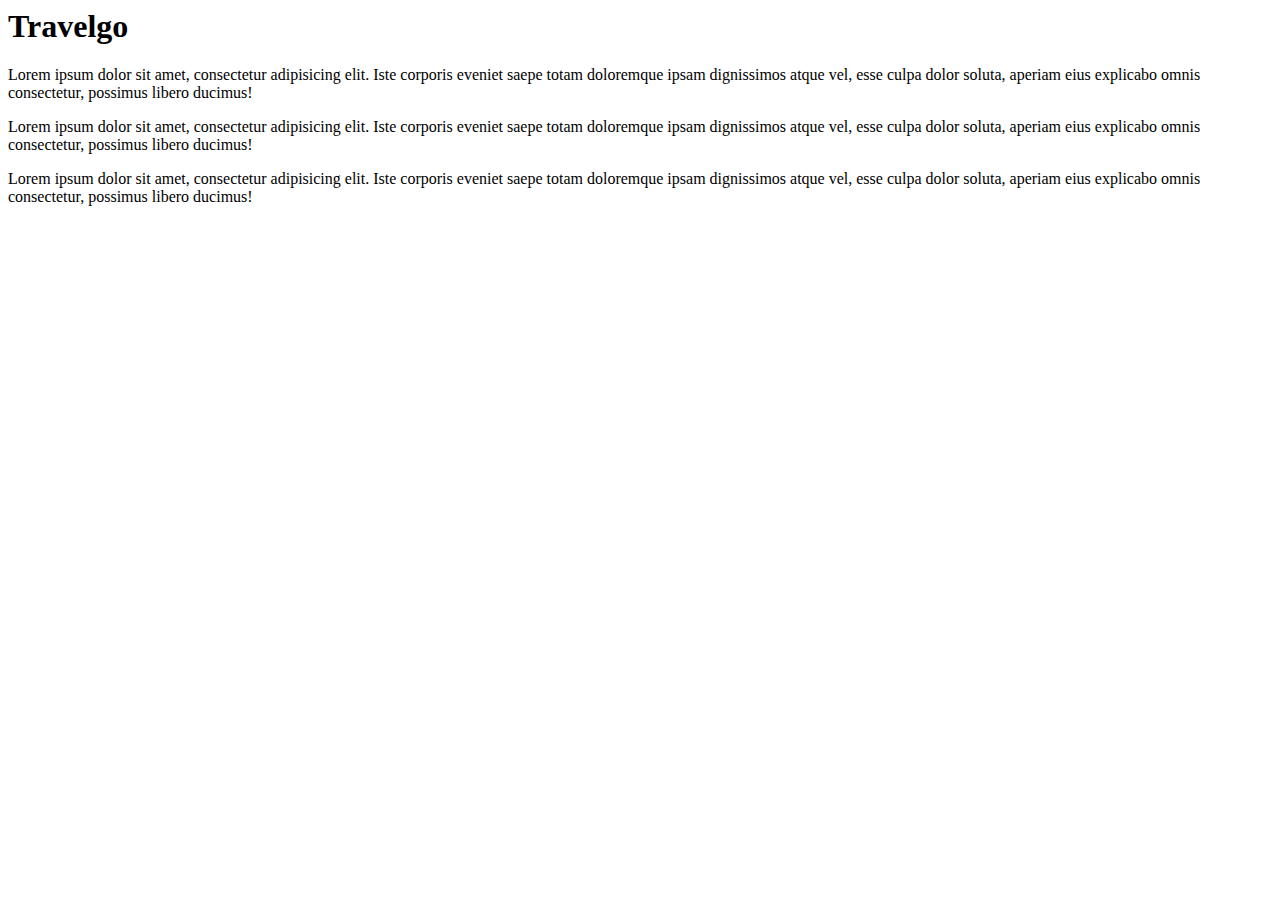
==== index.html @ 33df47d1 "initialcommit" ====
<html lang="en">
<head>
    <meta charset="UTF-8">
    <meta name="viewport" content="width=device-width, initial-scale=1.0">
    <title>Document</title>
</head>
<body>
    <h1>Travelgo</h1>
    <p>Lorem ipsum dolor sit amet, consectetur adipisicing elit. Iste corporis eveniet saepe totam doloremque ipsam dignissimos atque vel, esse culpa dolor soluta, aperiam eius explicabo omnis consectetur, possimus libero ducimus!
        <p>Lorem ipsum dolor sit amet, consectetur adipisicing elit. Iste corporis eveniet saepe totam doloremque ipsam dignissimos atque vel, esse culpa dolor soluta, aperiam eius explicabo omnis consectetur, possimus libero ducimus!</p>
        <p>Lorem ipsum dolor sit amet, consectetur adipisicing elit. Iste corporis eveniet saepe totam doloremque ipsam dignissimos atque vel, esse culpa dolor soluta, aperiam eius explicabo omnis consectetur, possimus libero ducimus!</p>

    </p>
</body>
</html>
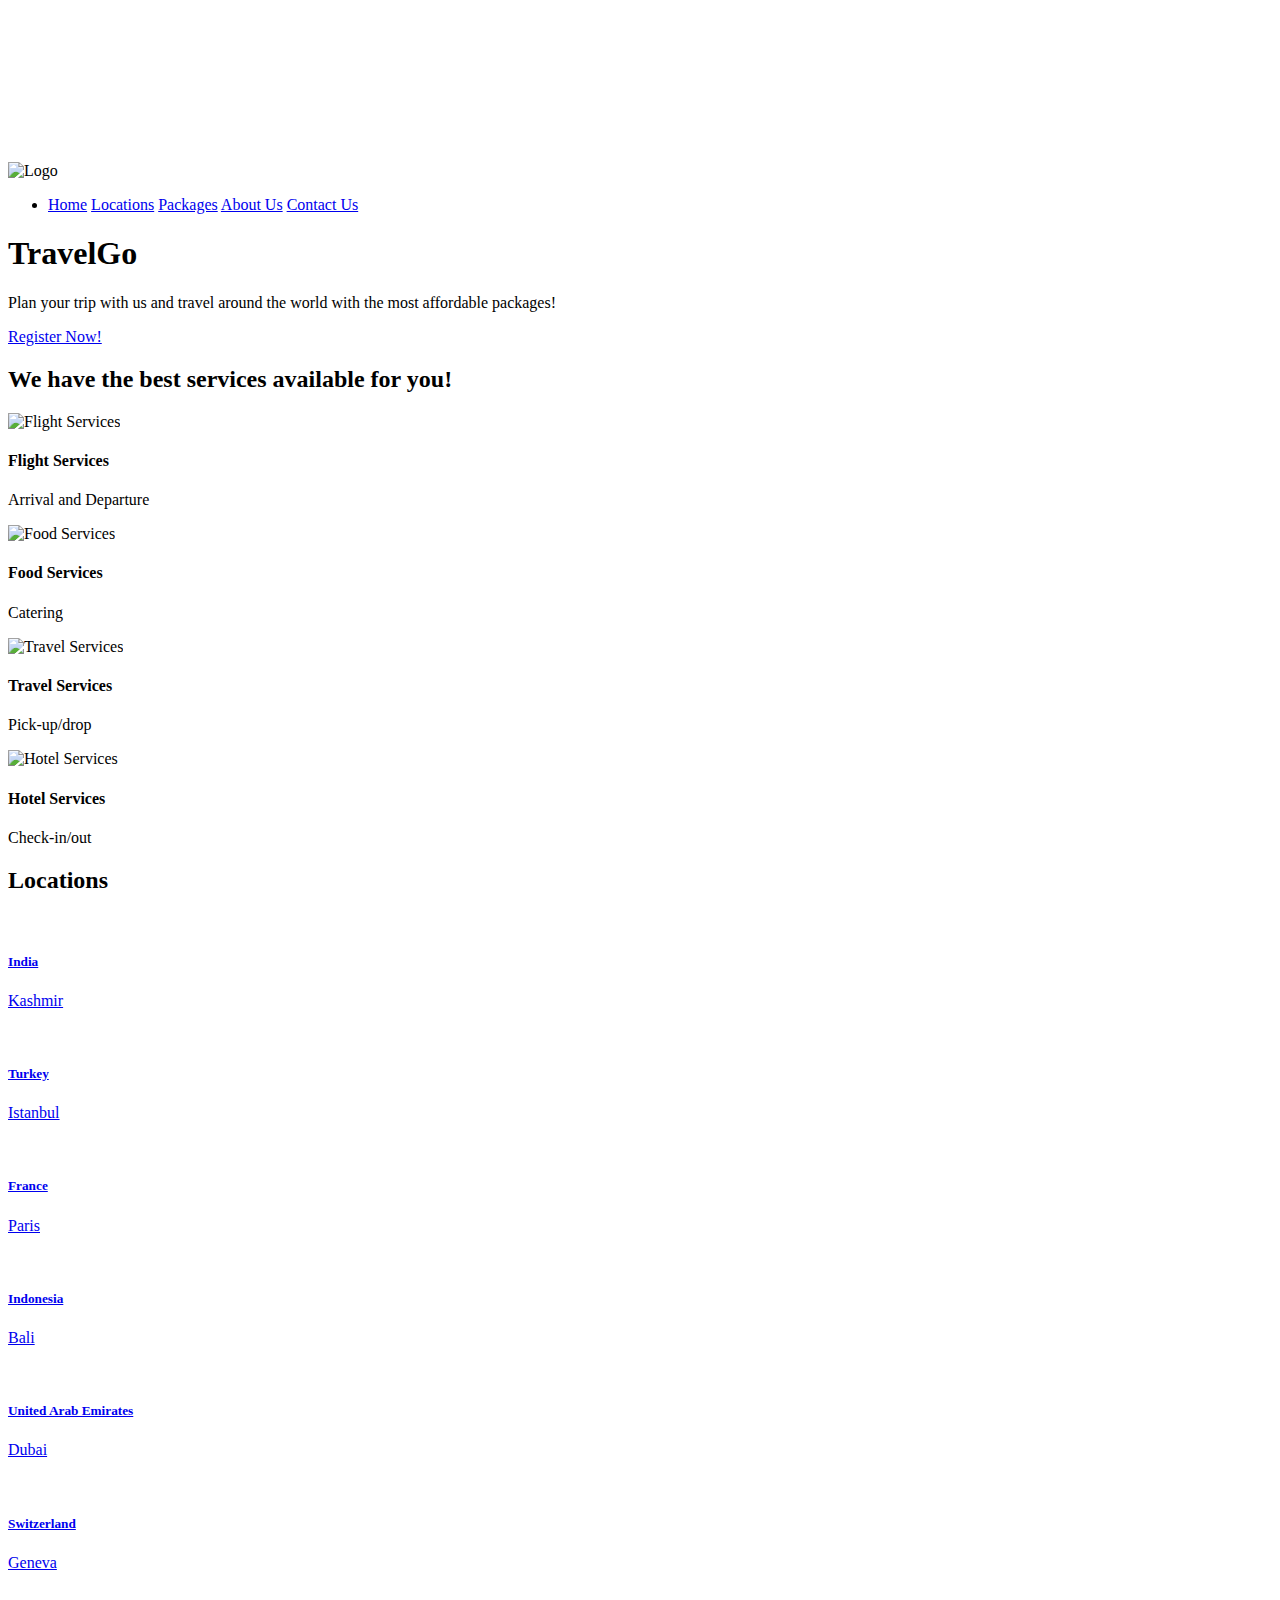
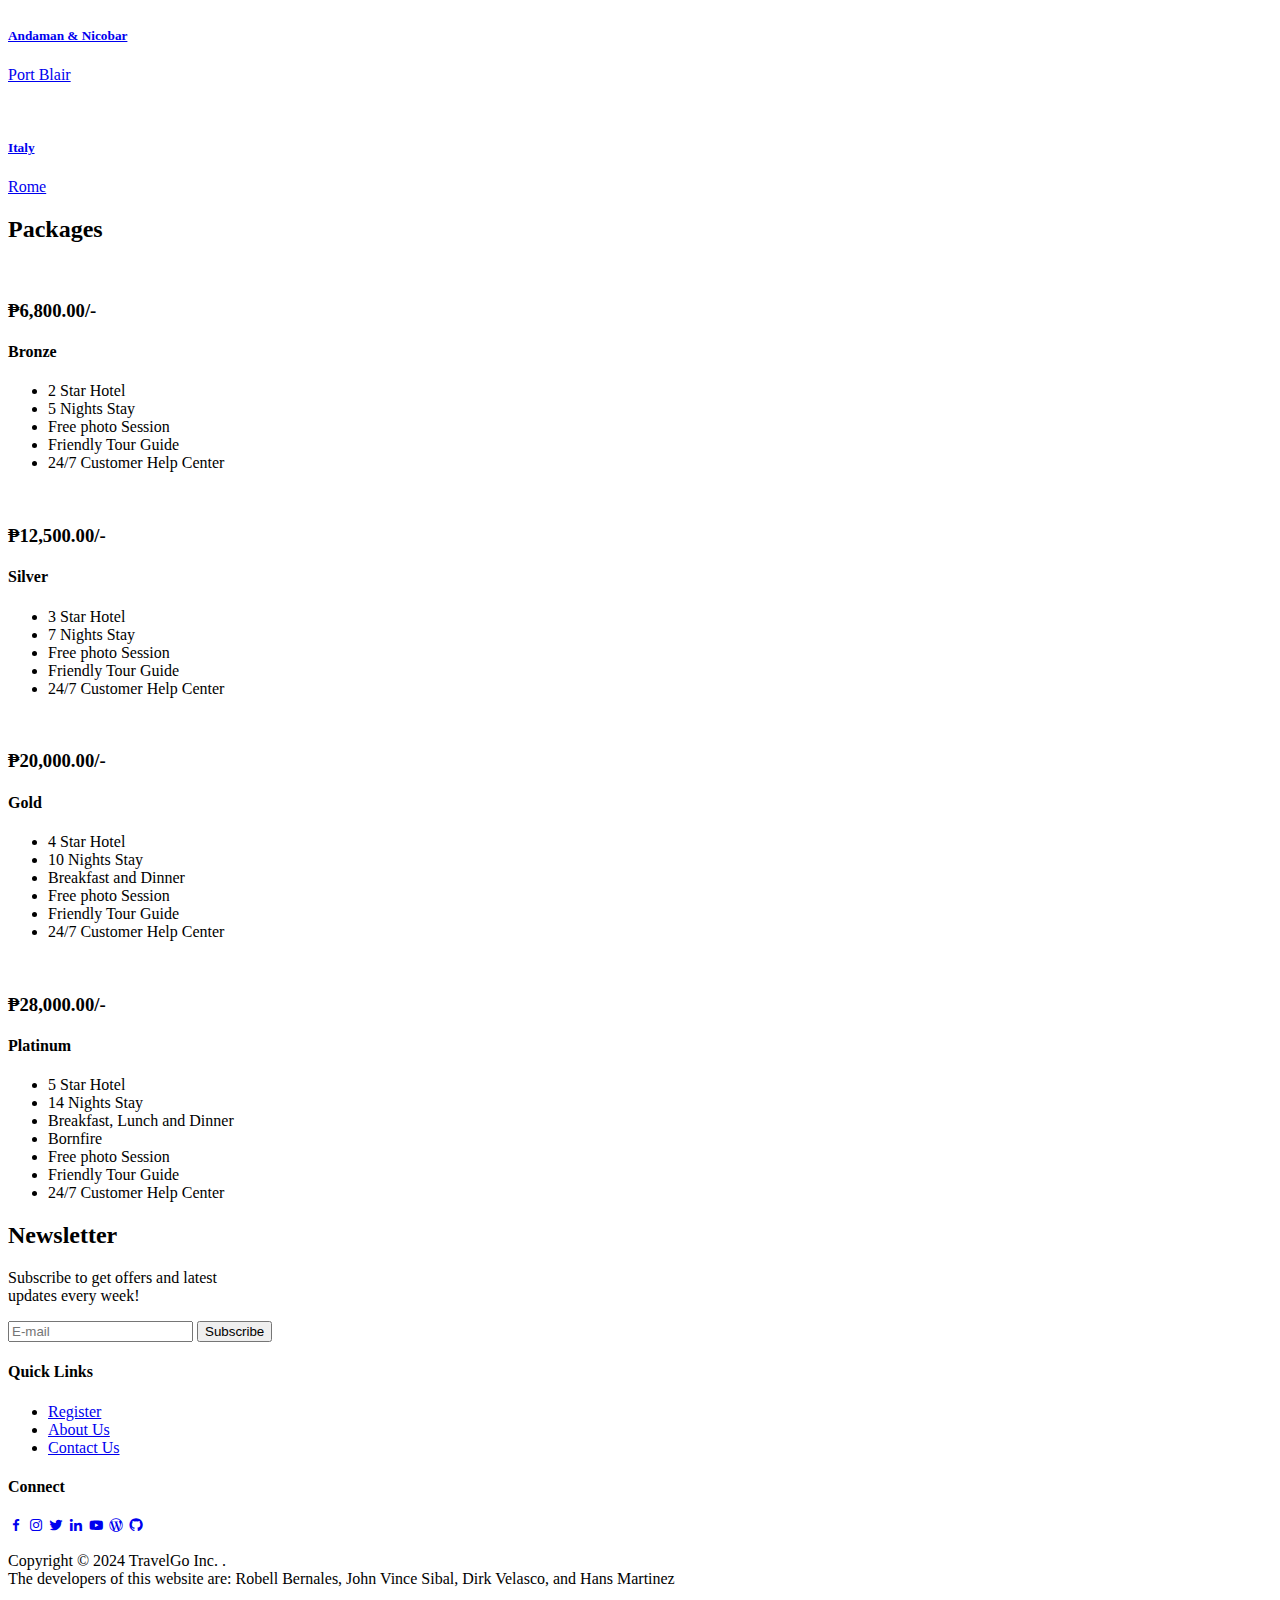
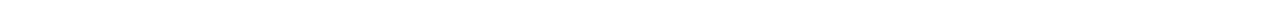
==== commit cd2fac26: "styling" ====
--- a/index.html
+++ b/index.html
@@ -1,15 +1,308 @@
+<!DOCTYPE html>
 <html lang="en">
 <head>
     <meta charset="UTF-8">
+    <meta http-equiv="X-UA-Compatible" content="IE=edge">
     <meta name="viewport" content="width=device-width, initial-scale=1.0">
-    <title>Document</title>
+    <title>TravelGo Travels</title>
+    <link rel="icon" href="./files/logo.png">
+    <link rel="stylesheet" type="text/css" href="style.css">
+    <link rel="preconnect" href="https://fonts.googleapis.com">
+    <link rel="preconnect" href="https://fonts.gstatic.com" crossorigin>
+    <link href="https://fonts.googleapis.com/css2?family=Paytone+One&family=Poppins:wght@100;200;300;400;500;600;700;800;900&display=swap" rel="stylesheet">
+    <link rel="stylesheet"
+    href="https://unpkg.com/boxicons@latest/css/boxicons.min.css">
+   
 </head>
 <body>
-    <h1>Travelgo</h1>
-    <p>Lorem ipsum dolor sit amet, consectetur adipisicing elit. Iste corporis eveniet saepe totam doloremque ipsam dignissimos atque vel, esse culpa dolor soluta, aperiam eius explicabo omnis consectetur, possimus libero ducimus!
-        <p>Lorem ipsum dolor sit amet, consectetur adipisicing elit. Iste corporis eveniet saepe totam doloremque ipsam dignissimos atque vel, esse culpa dolor soluta, aperiam eius explicabo omnis consectetur, possimus libero ducimus!</p>
-        <p>Lorem ipsum dolor sit amet, consectetur adipisicing elit. Iste corporis eveniet saepe totam doloremque ipsam dignissimos atque vel, esse culpa dolor soluta, aperiam eius explicabo omnis consectetur, possimus libero ducimus!</p>
-
-    </p>
+
+<!-- Background Video & Header -->
+
+    <div class="banner">
+        <video src="./files/bgvid.mp4" type="video/mp4" autoplay muted loop></video>
+    
+    <!-- Header -->
+
+    <div class="content" id="home"> 
+        <nav>
+            <img src="./files/logo.png" class="logo" alt="Logo" title="TravelGo">
+            
+            <ul class="navbar">
+                <li>
+                    <a href="#home">Home</a>
+                    <a href="#locations">Locations</a>
+                    <a href="#package">Packages</a>
+                    <a href="./about.html">About Us</a>
+                    <a href="./about.html">Contact Us</a>
+                </li>
+            </ul>
+        </nav>
+ 
+        <div class="title">
+            <h1>TravelGo</h1>
+            <p>Plan your trip with us and travel around the world with the most affordable packages!</p>
+            <a href="./register.html" class="button">Register Now!</a>
+        </div>
+        </div>
+    </div>
+
+<!-- Services -->
+
+<section class="container">
+    <div class="text">
+        <h2>We have the best services available for you!</h2>
+    </div>
+    <div class="rowitems">
+        <div class="container-box">
+        <div class="container-image">
+           <img src="./files/1a.jpg" alt="Flight Services">
+        </div>
+            <h4>Flight Services</h4>
+            <p>Arrival and Departure</p>
+        </div>
+    
+        <div class="container-box">
+        <div class="container-image">
+           <img src="./files/2a.jpg" alt="Food Services">
+        </div>
+            <h4>Food Services</h4>
+            <p>Catering</p>
+        </div>
+
+        <div class="container-box">
+        <div class="container-image">
+            <img src="./files/3a.jpg" alt="Travel Services">
+        </div>
+            <h4>Travel Services</h4>
+            <p>Pick-up/drop</p>
+        </div>
+
+        <div class="container-box">
+        <div class="container-image">
+            <img src="./files/4a.jpg" alt="Hotel Services">
+        </div>
+            <h4>Hotel Services</h4>
+            <p>Check-in/out</p>
+        </div>
+
+    </div>
+
+    </div>
+
+</section>
+
+<!-- Locations -->
+
+<section class="locations" id="locations">
+    <div class="package-title">
+        <h2>Locations</h2>
+    </div>
+
+    <div class="location-content">
+        
+        <a href="./locations.html#kashmir" target="_blank"><div class="col-content">
+            <img src="./files/l1.jpg" alt="">
+            <h5>India</h5>
+            <p>Kashmir</p>
+        </div></a>
+
+       
+
+        <a href="./locations.html#istanbul" target="_blank"><div class="col-content">
+            <img src="./files/l2.jpg" alt="">
+            <h5>Turkey</h5>
+            <p>Istanbul</p>
+        </div></a>
+
+        <a href="./locations.html#paris" target="_blank"><div class="col-content">
+            <img src="./files/l3.jpg" alt="">
+            <h5>France</h5>
+            <p>Paris</p>
+        </div></a>
+
+        <a href="./locations.html#bali" target="_blank"><div class="col-content">
+            <img src="./files/l4.jpg" alt="">
+            <h5>Indonesia</h5>
+            <p>Bali</p>
+        </div></a>
+
+        <a href="./locations.html#dubai" target="_blank"><div class="col-content">
+            <img src="./files/l5.jpg" alt="">
+            <h5>United Arab Emirates</h5>
+            <p>Dubai</p>
+        </div></a>
+
+        <a href="./locations.html#geneva" target="_blank"><div class="col-content">
+            <img src="./files/l6.jpg" alt="">
+            <h5>Switzerland</h5>
+            <p>Geneva</p>
+        </div></a>
+
+        <a href="./locations.html#port-blair" target="_blank"><div class="col-content">
+            <img src="./files/l7.jpg" alt="">
+            <h5>Andaman & Nicobar</h5>
+            <p>Port Blair</p>
+        </div></a>
+
+        <a href="./locations.html#rome" target="_blank"><div class="col-content">
+            <img src="./files/l8.jpg" alt="">
+            <h5>Italy</h5>
+            <p>Rome</p>
+        </div></a>
+
+    </div>
+</section>
+
+<!-- Packages -->
+
+<section class="package" id="package">
+    <div class="package-title">
+        <h2>Packages</h2>
+    </div>
+
+    <div class="package-content">
+        
+        <div class="box">
+            <div class="image">
+                <img src="./files/p1.jpg" alt="">
+                <h3>₱6,800.00/-</h3>
+            </div>
+        
+        <div class="dest-content">
+            <div class="location">
+                <h4>Bronze</h4>
+                <ul class="pac-details">
+                    <li>2 Star Hotel</li>
+                    <li>5 Nights Stay</li>
+                    <li>Free photo Session</li>
+                    <li>Friendly Tour Guide</li>
+                    <li>24/7 Customer Help Center</li>
+                </ul>
+            </div>
+        </div>
+        </div>
+        
+        <div class="box">
+            <div class="image">
+                <img src="./files/p2.jpg" alt="">
+                <h3>₱12,500.00/-</h3>
+            </div>
+        
+        <div class="dest-content">
+            <div class="location">
+                <h4>Silver</h4>
+                <ul class="pac-details">
+                    <li>3 Star Hotel</li>
+                    <li>7 Nights Stay</li>
+                    <li>Free photo Session</li>
+                    <li>Friendly Tour Guide</li>
+                    <li>24/7 Customer Help Center</li>
+                </ul>
+            </div>
+        </div>
+        </div>
+
+        <div class="box">
+            <div class="image">
+                <img src="./files/p3.jpg" alt="">
+                <h3>₱20,000.00/-</h3>
+            </div>
+        
+        <div class="dest-content">
+            <div class="location">
+                <h4>Gold</h4>
+                <ul class="pac-details">
+                    <li>4 Star Hotel</li>
+                    <li>10 Nights Stay</li>
+                    <li>Breakfast and Dinner</li>
+                    <li>Free photo Session</li>
+                    <li>Friendly Tour Guide</li>
+                    <li>24/7 Customer Help Center</li>
+                </ul>
+            </div>
+        </div>
+        </div>
+
+        <div class="box">
+            <div class="image">
+                <img src="./files/p4.jpg" alt="">
+                <h3>₱28,000.00/-</h3>
+            </div>
+        
+        <div class="dest-content">
+            <div class="location">
+                <h4>Platinum</h4>
+                <ul class="pac-details">
+                    <li>5 Star Hotel</li>
+                    <li>14 Nights Stay</li>
+                    <li>Breakfast, Lunch and Dinner</li>
+                    <li>Bornfire</li>
+                    <li>Free photo Session</li>
+                    <li>Friendly Tour Guide</li>
+                    <li>24/7 Customer Help Center</li>
+                </ul>
+            </div>
+        </div>
+        </div>
+
+    </div>
+
+</section>
+
+<!-- Newsletter -->
+
+<section class="newsletter">
+    <div class="newstext">
+        <h2>Newsletter</h2>
+        <p>Subscribe to get offers and latest<br>updates every week!</p>
+    </div>
+
+    <div class="send">
+        <form action="">
+            <input type="email" name="emailid" placeholder="E-mail" required>
+            <input type="submit" value="Subscribe">
+        </form>
+    </div>
+
+</section>
+
+<!-- Footer -->
+
+<section class="footer">
+    <div class="foot">
+        <div class="footer-content">
+            
+            <div class="footlinks">
+                <h4>Quick Links</h4>
+                <ul>
+                    <li><a href="./register.html">Register</a></li>
+                    <li><a href="./about.html">About Us</a></li>
+                    <li><a href="./contact.html">Contact Us</a></li>
+                </ul>
+            </div>
+
+            <div class="footlinks">
+                <h4>Connect</h4>
+                <div class="social">
+                    <a href="https://www.facebook.com/mohd.rahil.blogger" target="_blank"><i class='bx bxl-facebook'></i></a>
+                    <a href="https://www.instagram.com/mohdrahil101" target="_blank"><i class='bx bxl-instagram' ></i></a>
+                    <a href="https://www.twitter.com/mohdrahil101" target="_blank"><i class='bx bxl-twitter' ></i></a>
+                    <a href="https://www.linkedin.com/in/mohdrahil101" target="_blank"><i class='bx bxl-linkedin' ></i></a>
+                    <a href="https://www.youtube.com/techdollarz" target="_blank"><i class='bx bxl-youtube' ></i></a>
+                    <a href="https://www.mohdrahil.wordpress.com" target="_blank"><i class='bx bxl-wordpress' ></i></a>
+                    <a href="https://www.github.com/mohdrahil101" target="_blank"><i class='bx bxl-github'></i></a>
+                </div>
+            </div>
+            
+        </div>
+    </div>
+
+    <div class="end">
+        <p>Copyright © 2024 TravelGo Inc. .<br>The developers of this website are: Robell Bernales, John Vince Sibal, Dirk Velasco, and Hans Martinez</p>
+    </div>
+</section>
+
+
+ 
 </body>
-</html>+</html>
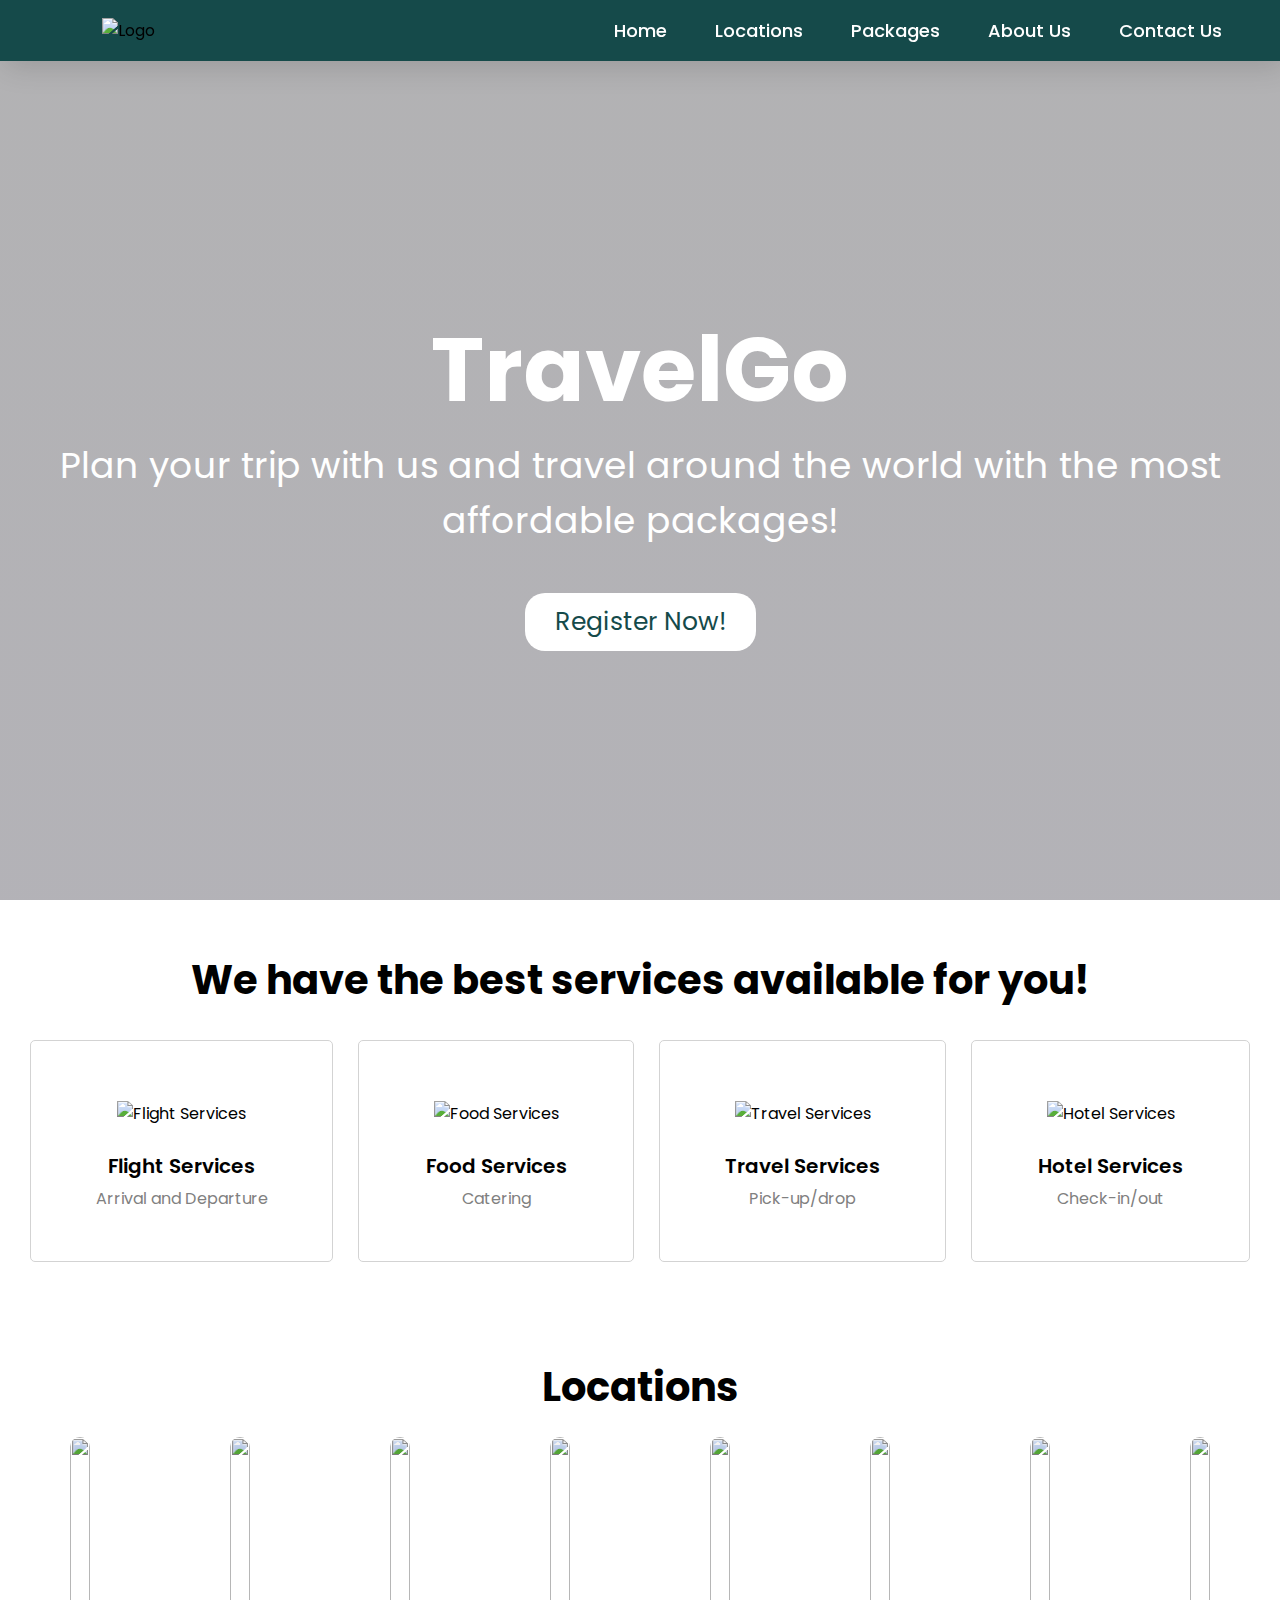
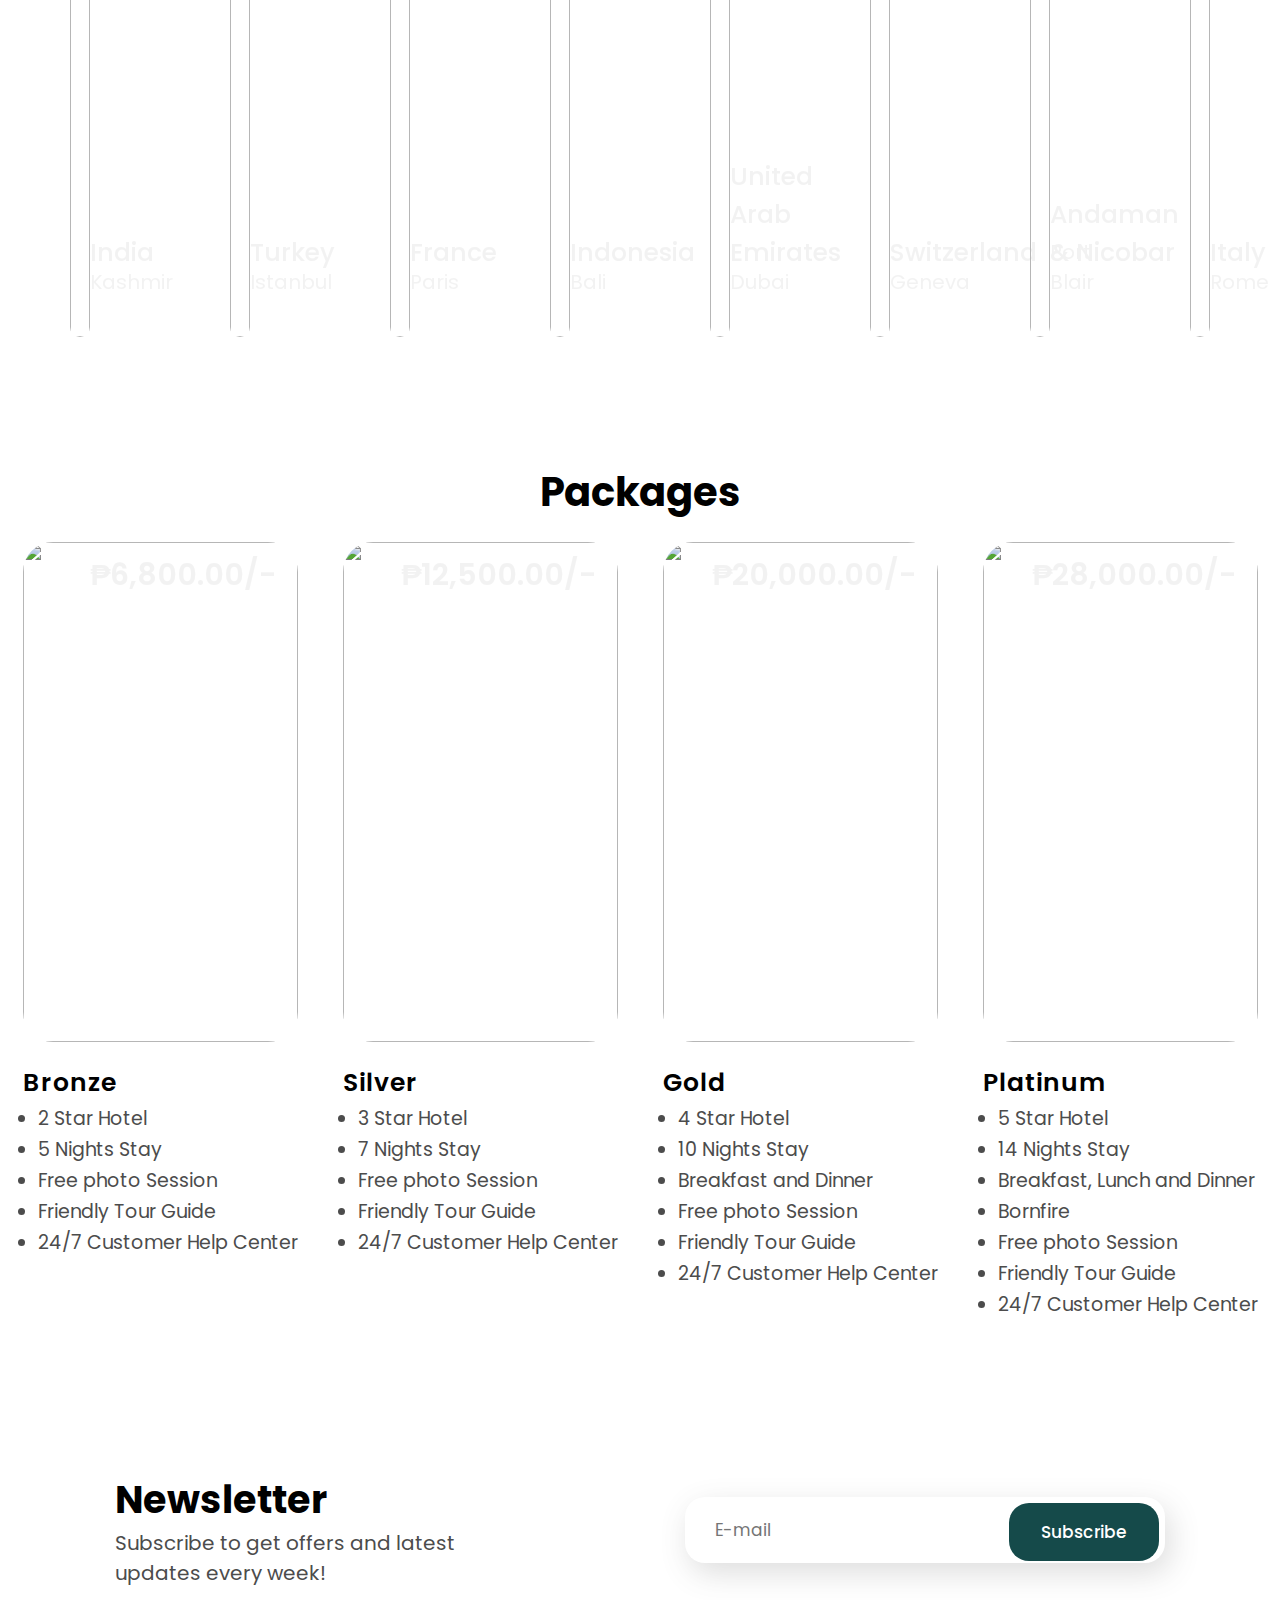
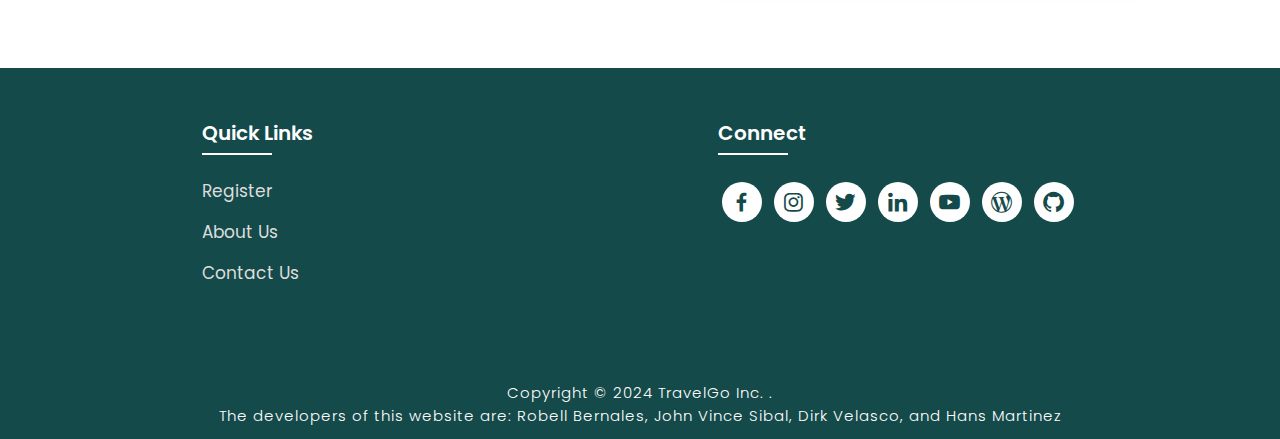
==== commit 66d8bedc: "contact" ====
--- a/index.html
+++ b/index.html
@@ -6,7 +6,7 @@
     <meta name="viewport" content="width=device-width, initial-scale=1.0">
     <title>TravelGo Travels</title>
     <link rel="icon" href="./files/logo.png">
-    <link rel="stylesheet" type="text/css" href="style.css">
+    <link rel="stylesheet" type="text/css" href="styles.css">
     <link rel="preconnect" href="https://fonts.googleapis.com">
     <link rel="preconnect" href="https://fonts.gstatic.com" crossorigin>
     <link href="https://fonts.googleapis.com/css2?family=Paytone+One&family=Poppins:wght@100;200;300;400;500;600;700;800;900&display=swap" rel="stylesheet">
--- a/styles.css
+++ b/styles.css
@@ -0,0 +1,727 @@
+*{
+    padding:0;
+    margin:0;
+    box-sizing:border;
+    font-family:'Poppins',sans-serif;
+    text-decoration: none;
+    list-style: none;
+    scroll-behavior: smooth;
+}
+
+/* Home page */
+
+.banner{
+    width:100%;
+    height: 100vh;
+    overflow: hidden;
+    display: flex;
+    justify-content: center;
+    align-items: center;
+}
+
+.banner video{
+    position: absolute;
+    top: 0;
+    left: 0;
+    object-fit: cover;
+    width: 100%;
+    height: 100%;
+    pointer-events: none;
+}
+
+.content{
+    position: relative;
+    z-index: 1;
+    width: 100%;
+    height: 100vh;
+    background-image: linear-gradient(rgba(1, 0, 5, 0.3),rgba(4, 1, 17, 0.3));
+
+
+
+}
+
+nav{
+    width: 100%;
+    position: fixed;
+    background-color: rgb(21, 74, 74);
+    box-shadow: 5px 5px 30px rgba(0, 0, 0, 15%);
+    display: flex;
+    align-items: center;
+    justify-content: space-between;
+}
+
+nav .logo{
+    width: 60px;
+    margin: 2vh;
+    margin-left: 8%;
+}
+
+nav ul li{
+    list-style: none;
+    display: inline-block;
+    margin-left: 40px;
+}
+
+.navbar{
+    display: flex;
+    margin-right: 4vh;
+}
+
+.navbar a{
+    color: white;
+    font-size: 18px;
+    padding: 10px 22px;
+    border-radius: 4px;
+    font-weight: 500;   
+    text-decoration: none;
+    transition: ease 0.40s;
+}
+
+.navbar a:hover,.navbar a.active{
+    background: white;
+    color: black;
+    box-shadow: 5px 10px 30px rgb(85 85 85 / 20%);
+    border-radius: 5px;
+    
+}
+
+nav ul li a{
+    text-decoration: none;
+    color: rgb(255, 255, 255);
+    font-size: 17px;
+}
+
+.title{
+    text-decoration: none;
+    /* display: inline-block; */
+    font-size: 4vh;
+    color: rgb(255, 255, 255);
+    padding: 14px 17px;
+    margin-top: 32vh;
+    text-align: center;
+    vertical-align: center;
+}
+
+.title h1{
+    font-size: 10vh;
+    text-shadow: 2px black;
+    transition: ease 0.3s;
+}
+
+.title h1:hover{
+    color:transparent;
+    -webkit-text-stroke: 1px white;
+    
+}
+
+.button{
+    display: inline-block;
+    margin-top:5vh;
+    font-size: 25px;
+    padding: 10px 30px;
+    color: rgb(21, 74, 74);
+    /* background-color:rgb(164, 44, 44); */
+    background-color: white;
+    border-radius: 20px;
+    text-decoration: none;
+    transition: ease 0.30s;
+}
+
+.button:hover{
+    transform: scale(1.1);
+    color: white;
+    background-color: rgb(21, 74, 74);
+    /* border: 2px solid rgb(42, 37, 68); */
+    box-shadow: 5px 10px 30px rgba(0, 0, 0, 0.4);
+    padding: 10px 30px;
+}
+
+/* Services */
+
+.text h2{
+    font-size: 40px;
+    font-weight: 650;
+    margin-top: 40px;
+    margin-bottom: 10px;
+    line-height: 2;
+    text-align: center;
+}
+
+.rowitems{
+    display: grid;
+    grid-template-columns: repeat(auto-fit,minmax(100px,auto));
+    gap: 25px;
+    align-items: center;
+    text-align: center;
+    margin-top: 20px;
+    margin-left: 30px ;
+    margin-right: 30px;
+    margin-bottom:10px ;
+}
+
+.container-box{
+    border: 1px solid #d3d3d3;
+    border-radius: 5px;
+    padding: 50px 10px;
+    transition: all 0.7s ease 0s;
+    cursor: pointer;
+}
+
+.container-image img{
+    height: 100px;
+    width: 100px;
+    padding: 10px;
+    margin-bottom: 15px;
+}
+
+.container-box h4{
+    font-size: 20px;
+    margin-bottom: 5px;
+    font-weight: 550;
+}
+
+.container-box p{
+    font-size: 16px;
+    color: #808080;
+}
+
+.container-box:hover{
+    transform: translateX(3px);
+    box-shadow: 5px 20px 50px rgba(78, 78, 78, 0.1);
+    border: 1px solid transparent;
+    border-radius: 0px;
+}
+
+/* Packages */
+
+.package-title{
+    text-align: center;
+}
+
+.package-title h2{
+    font-size: 40px;
+    font-weight: 650;
+    padding-top: 75px;
+    padding-bottom: 10px;
+    line-height: 2;
+}
+
+.package-content{
+    display: flex;
+    justify-content: space-around;
+    flex-wrap: wrap;
+}
+
+.image{
+    position: relative;
+    transition: all 0.3s cubic-bezier(0.445,0.05,0.55,0.95);
+    cursor: pointer;
+    filter: brightness(95%);
+}
+
+.image img{
+    width: 100%;
+    height: 500px;
+    border-radius: 30px;
+}
+
+.image h3{
+    color: white;
+    position: absolute;
+    font-size: 30px;
+    font-weight: 600;
+    text-align: center;
+    top: 10px;
+    right: 20px;
+}
+
+.dest-content{
+    display: flex;
+    flex-wrap: wrap;
+    justify-content: space-between;
+    align-items: center;
+    padding-top: 15px;
+    margin-bottom: 50px;
+}
+
+.location h4{
+    font-size: 25px;
+    letter-spacing: 1px;
+    font-weight: 600;
+    margin-bottom: 2px;
+}
+
+.pac-details li{
+    font-size: 19px;
+    color: #4c4c4c;
+    margin-left: 15px;
+    margin-bottom: 2px;
+    list-style-type: disc;
+}
+
+.image:hover{
+    filter: brightness(120%);
+    transform: scale(1.03);
+}
+
+/* Locations */
+
+.location-content{
+    display: flex;
+    justify-content: space-around;
+    flex-wrap: wrap;
+}
+
+.col-content{
+    position: relative;
+    filter:brightness(95%);
+    transition: all 0.3s cubic-bezier(0.445,0.05,0.55,0.95);
+
+}
+
+.col-content img{
+    margin-bottom: 40px;
+    height: 500px;
+    border-radius: 27px;
+    width: 100%;
+    
+}
+
+.col-content h5{
+    position: absolute;
+    font-size: 25px;
+    color: white;
+    font-weight: 500;
+    left: 20px;
+    bottom: 105px;
+    cursor: pointer;
+}
+
+.col-content p{
+    position: absolute;
+    font-size: 20px;
+    color: white;
+    left: 20px;
+    bottom: 80px;
+    cursor: pointer;
+}
+
+.col-content:hover{
+    filter: brightness(120%);
+    transform: scale(1.03);
+    cursor: pointer;
+}
+
+/* Newsletter */
+
+.newsletter{
+    display: flex;
+    flex-wrap: wrap;
+    align-items: center;
+    justify-content: space-around;
+}
+
+.newstext h2{
+    margin-top: 100px;
+    font-size: 38px;
+}
+
+.newstext p{
+    font-size: 20px;
+    color: #4c4c4c;
+}
+
+.newsletter form{
+    margin-top: 100px;
+    width: 100%;
+    position: relative;
+}
+
+.newsletter form input:first-child{
+    display: inline-block;
+    width: 300px;
+    font-size: 17px;
+    outline: none;
+    border: none;
+    border-radius: 20px;
+    padding: 20px 150px 20px 30px;
+    box-shadow: 5px 10px 30px rgb(85 85 85 / 20%);
+}
+
+.newsletter form input:last-child{
+    display: inline-block;
+    position: absolute;
+    outline: none;
+    border: 2px solid transparent;
+    border-radius: 20px;
+    color: white;
+    background-color: rgb(21, 74, 74);
+    padding: 14px 30px;
+    cursor: pointer;
+    font-size: 17px;
+    font-weight: 450;
+    top: 6px;
+    right: 6px;
+    transition: ease 0.30s;
+}
+
+.newsletter form input:last-child:hover{
+    border: 2px solid rgb(21, 74, 74);
+    background-color: white;
+    color: rgb(21, 74, 74);
+}
+
+
+/* Footer */
+
+.footer{
+    margin-top: 80px;
+    background-color: rgb(21, 74, 74);
+}
+
+.foot{
+    padding: 20px 0;
+}
+
+.footer-content{
+    display: flex;
+    flex-wrap: wrap;
+    justify-content: space-around;
+    
+}
+
+.footlinks h4{
+    margin-top: 30px;
+    font-size: 20px;
+    font-weight: 600;
+    color: white;
+    margin-bottom: 30px;
+    position: relative;
+}
+
+
+.footlinks h4::before{
+    content: "";
+    position: absolute;
+    height: 2px;
+    width: 70px;
+    left: 0;
+    bottom: -7px;
+    background: white;
+}
+
+.footlinks ul li{
+    margin-bottom: 15px;
+}
+
+.footlinks ul li a{
+    font-size: 17px;
+    color: #dddddd;
+    display: block;
+    transition: ease 0.30s;
+}
+
+.footlinks ul li a:hover{
+    transform: translate(6px);
+    color: white;
+}
+
+.social a{
+    font-size: 25px;
+    margin: 4px;
+    height: 40px;
+    width: 40px;
+    color: rgb(21, 74, 74);
+    background-color: white;
+    display: inline-flex;
+    justify-content: center;
+    align-items: center;
+    border-radius: 20px;
+    transition: ease 0.30s;
+}
+
+.social a:hover{
+    transform: scale(1.2);
+}
+
+.end{
+    text-align: center;
+    padding-top: 60px;
+    padding-bottom: 12px;
+}
+
+.end p{
+    font-size: 15px;
+    color: white;
+    letter-spacing: 1px;
+    font-weight: 300;
+}
+
+/* About Us */
+
+.aboutbody{
+    background-color: #191919;
+}
+
+.about{
+    width: 100%;
+    padding: 78px 0px;
+}
+
+.about img{
+    height: auto;
+    width: 400px;
+}
+
+.abt-text{
+    width: 500px;
+}
+
+.abt-text h1{
+    font-size: 70px;
+    color: white;
+    margin-bottom: 20px;
+    letter-spacing: 1px;
+}
+
+.abt-text h1 span{
+    color: #fc0050;
+    letter-spacing: 1px;
+}
+
+.abt-text p{
+    color: white;
+    font-size: 24px;
+    margin-bottom: 45px;
+    line-height: 30px;
+    letter-spacing: 1px;
+}
+
+.main{
+    width: 1130px;
+    max-width: 95%;
+    margin: 0 auto;
+    display: flex;
+    align-items: center;
+    justify-content: space-around;
+}
+
+.connectbtn{
+    display: inline-block;
+    background-color: #fc0050;
+    font-size: 18px;
+    color: white;
+    font-weight: bold;
+    padding: 13px 30px;
+    border-radius: 30px;
+    transition: ease 0.4s;
+    border: 2px solid transparent;
+    letter-spacing: 1px;
+}
+
+.connectbtn:hover{
+    background-color: transparent;
+    border: 2px solid #fc0050;
+    transform: scale(1.1);
+}
+
+.connect-section{
+    margin-top: 26px;
+}
+
+
+.social-icons a{
+    height: 40px;
+    width: 40px;
+    margin: 4px;
+    font-size: 30px;
+    color: #101010;
+    background-color: white;
+    border-radius: 20px;
+    display: inline-flex;
+    justify-content: center;
+    align-items: center;
+    transition: ease 0.30s;
+}
+
+.social-icons a:hover{
+    transform: scale(1.2);
+}
+
+/* Contact Us */
+
+.contactbody{
+    background-color: #101010;
+    background-repeat: no-repeat;
+    background-size: cover;
+    
+}
+
+.contact{
+    padding: 110px 30%;
+    height: 100%;
+    min-height: 100vh;
+}
+
+.contact-form h1{
+    font-size: 80px;
+    color: white;
+    margin-bottom: 20px;
+}
+
+.contact-form h1 span{
+    color:#fc0050;
+}
+
+.contact-form p{
+    color: white;
+    line-height: 30px;
+    letter-spacing: 1px;
+    font-size: 23px;
+    margin-bottom: 20px;
+}
+
+
+.contact-form form input,form textarea{
+    width: 100%;
+    padding: 17px;
+    border: none;
+    outline: none;
+    background-color: #191919;
+    font-size: 20px;
+    color: white;
+    margin-bottom: 10px;
+    border-radius: 10px;
+}
+
+.contact-form form .submit-btn{
+    display: inline-block;
+    background-color: #fc0050;
+    font-size: 27px;
+    font-weight: 600px;
+    border: 2px solid transparent;
+    border-radius: 40px;
+    width: 220px;
+    cursor: pointer;
+    transition: ease 0.30s;
+
+}
+
+.contact-form form .submit-btn:hover{
+    border: 2px solid #fc0050;
+    background-color: transparent;
+    transform: scale(1.1);
+
+}
+
+/* Registration Form */
+
+.register-body{
+    background-color: #101010;
+    background-repeat: no-repeat;
+    background-size: cover;
+
+}
+
+.registration{
+    padding: 110px 30%;
+    height: 100%;
+    min-height: 100vh;
+}
+
+.register-form h1{
+    font-size: 80px;
+    color: white;
+    margin-bottom: 20px;
+}
+.register-form h1 span{
+    color: #fc0050;
+}
+
+.register-form{
+    color: white;
+    font-size: 20px;
+}
+
+.register-form form input{
+    color: white;
+    padding: 17px;
+    background-color: #191919;
+    font-size: 20px;
+    outline: none;
+    border: none;
+    border-radius: 10px;
+    margin-bottom: 20px;
+    
+}
+.register-form h4{
+    font-size: 22px;
+    font-weight: 500;
+    margin-top: 20px;
+    color: #fc0050;
+}
+
+
+.register-form form .submitbtn{
+    display: inline-block;
+    background-color: #fc0050;
+    font-size: 27px;
+    font-weight: 600px;
+    border: 2px solid transparent;
+    border-radius: 60px;
+    width: 220px;
+    cursor: pointer;
+    transition: ease 0.30s;
+}
+
+.register-form form .submitbtn:hover{
+    border: 2px solid #fc0050;
+    background-color: transparent;
+    transform: scale(1.1);
+}
+
+
+.location-body{
+    background-color: #191919;
+    color: white;
+}
+
+.location-section{
+    padding: 110px;
+    height: 100%;
+    min-height: 100vh;
+}
+
+.location-heading h1{
+    margin-top: 20px;
+    font-size: 60px;
+    margin-bottom: 20px;
+}
+
+.location-heading h1 span{
+    color: #fc0050;
+}
+
+.location-detail h1{
+    padding-top: 60px;
+    color: #fc0050;
+    font-size: 40px;
+}
+
+.location-detail p{
+    font-size: 20px;
+    margin-top: 40px;
+    margin-bottom: 10px;
+}
+
+.location-img img{
+    height: 400px;
+    width: 400px;
+    margin-top: 30px;
+    margin-bottom: 30px;
+}
+
+.stars i{
+    font-size: 20px;
+    color: rgb(197, 167, 44);
+}
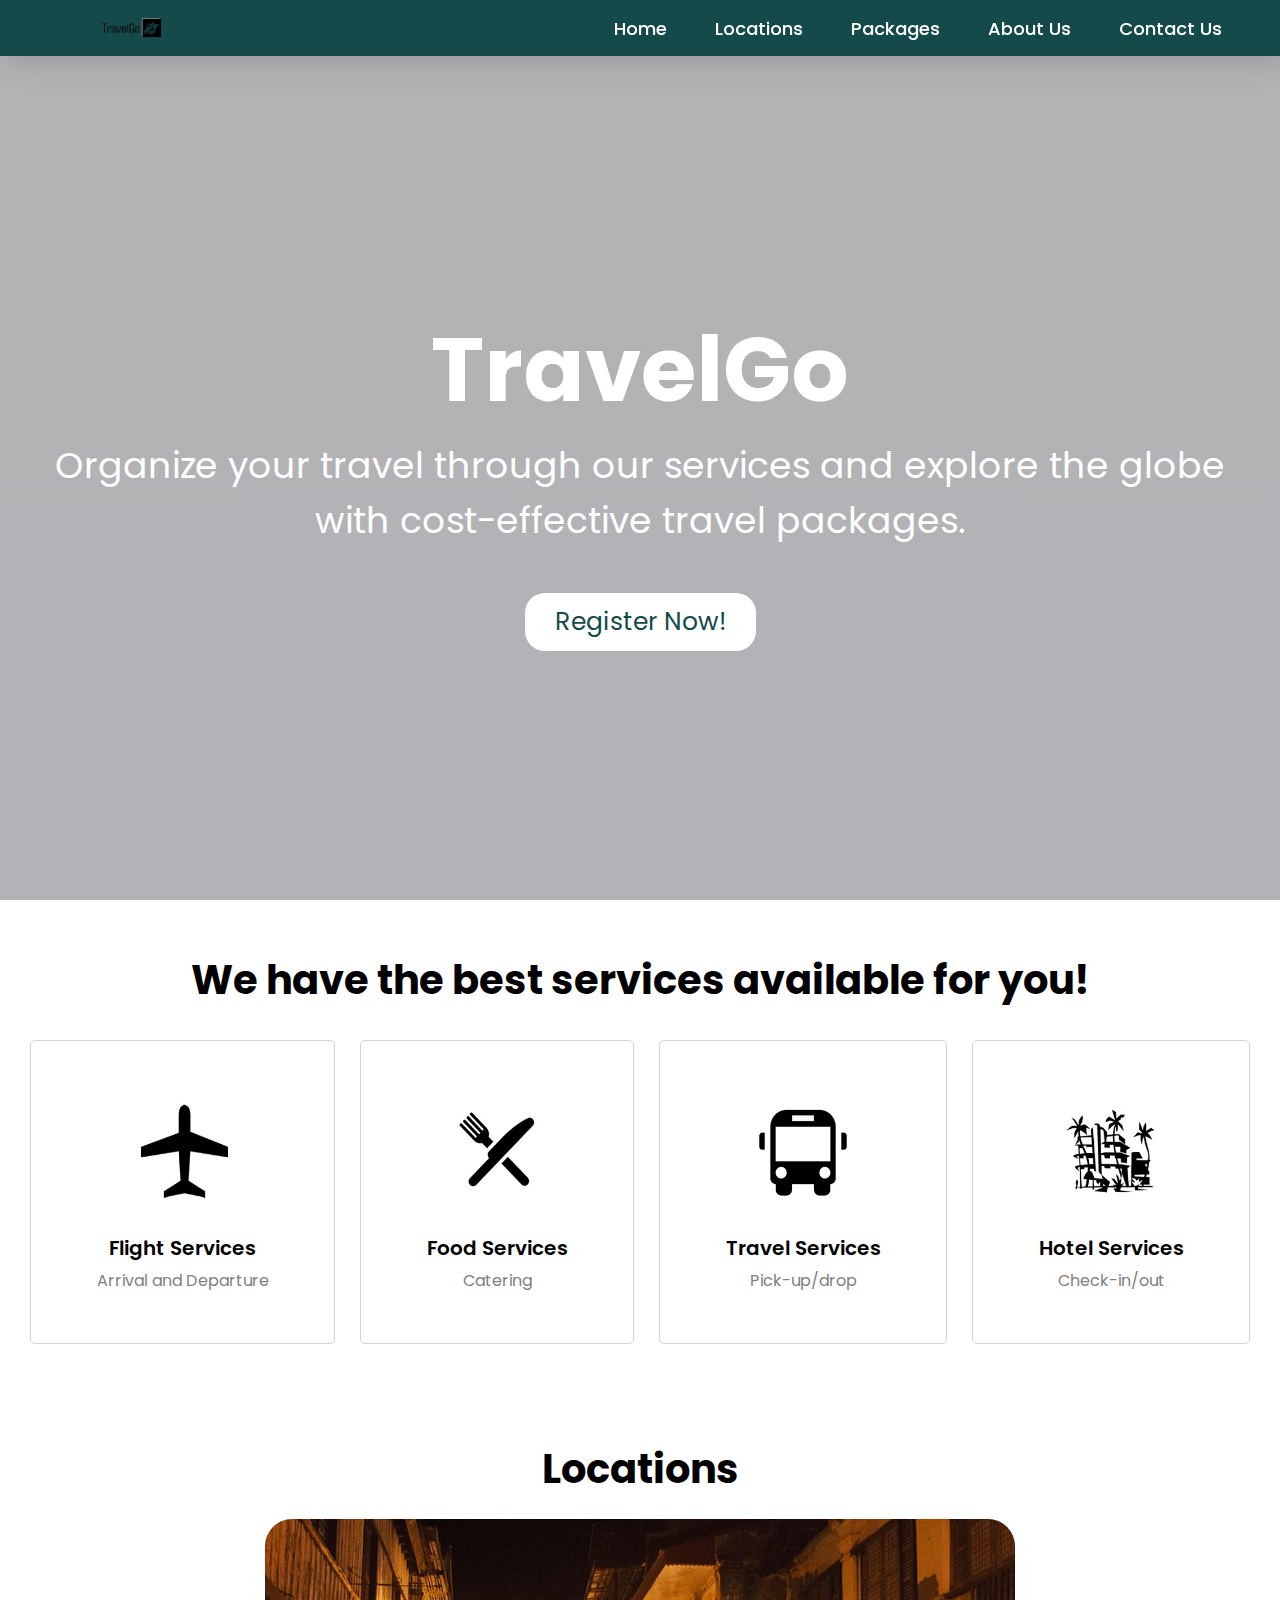
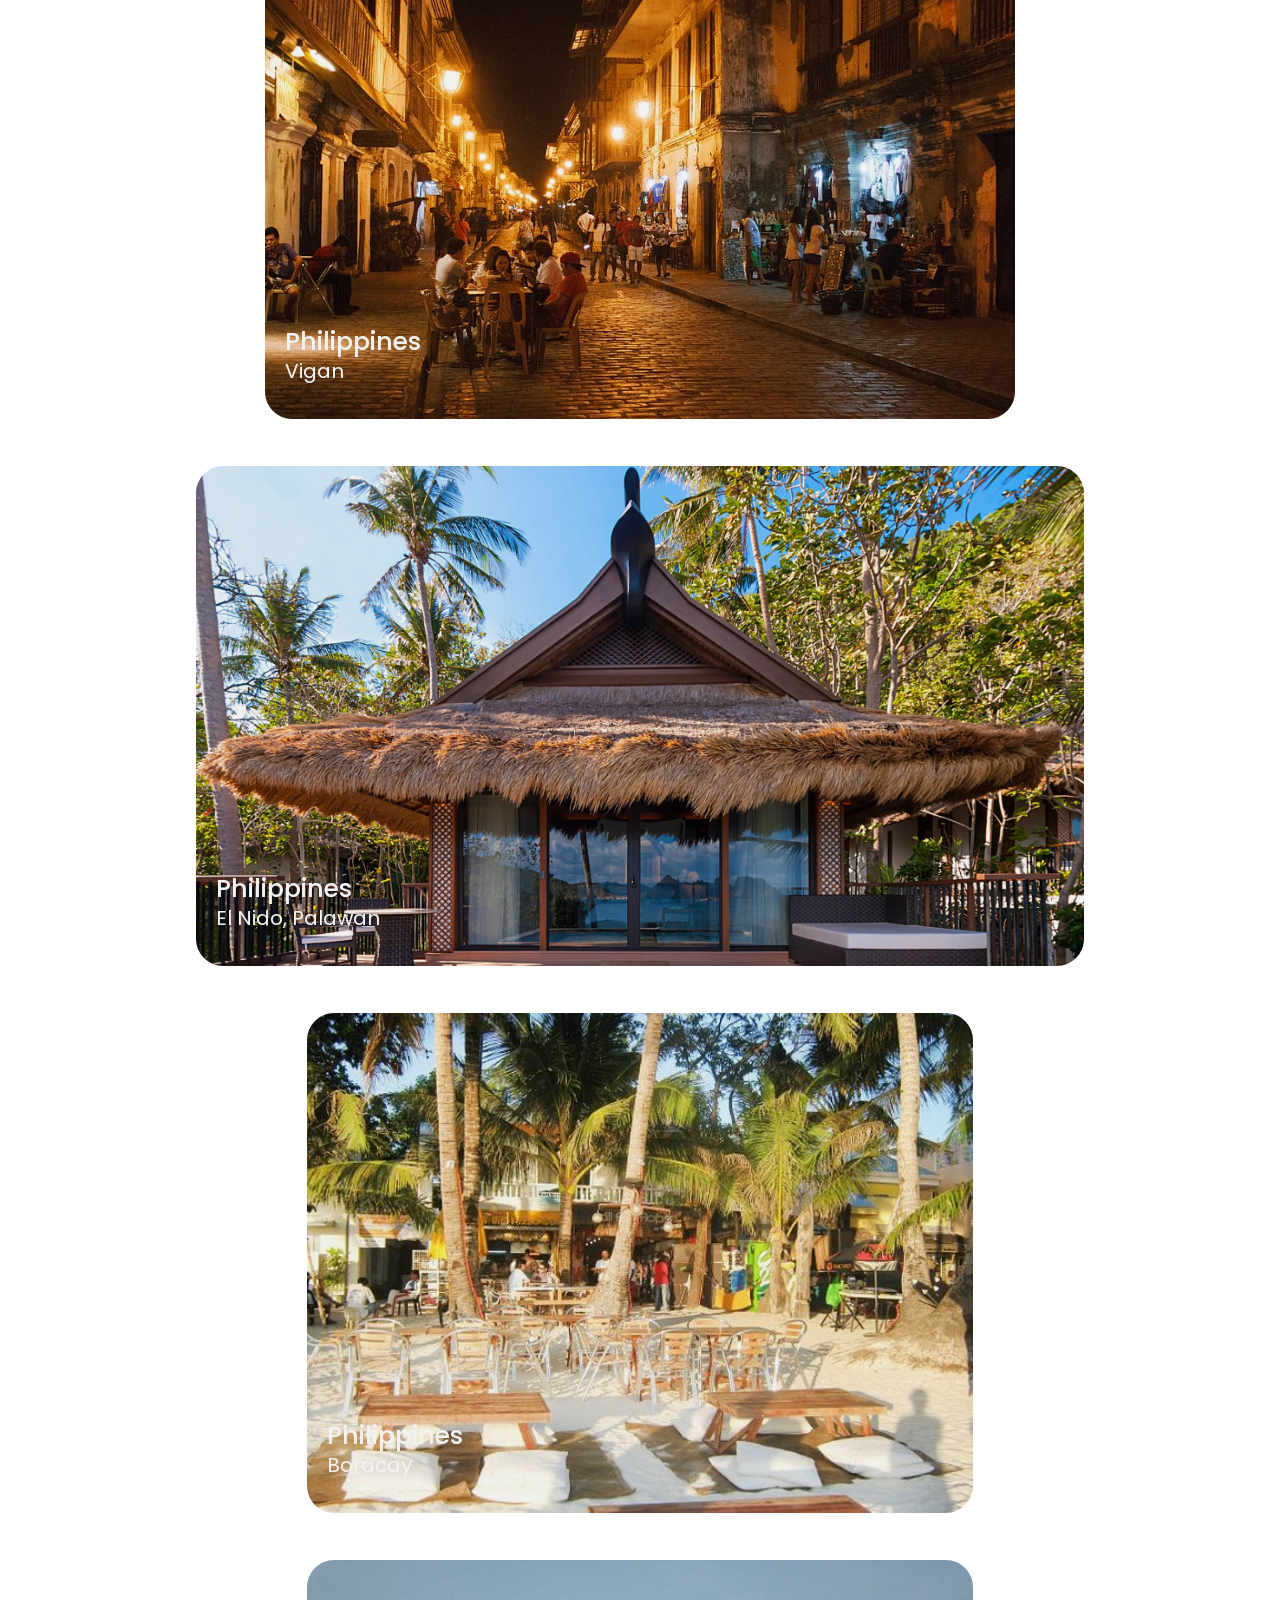
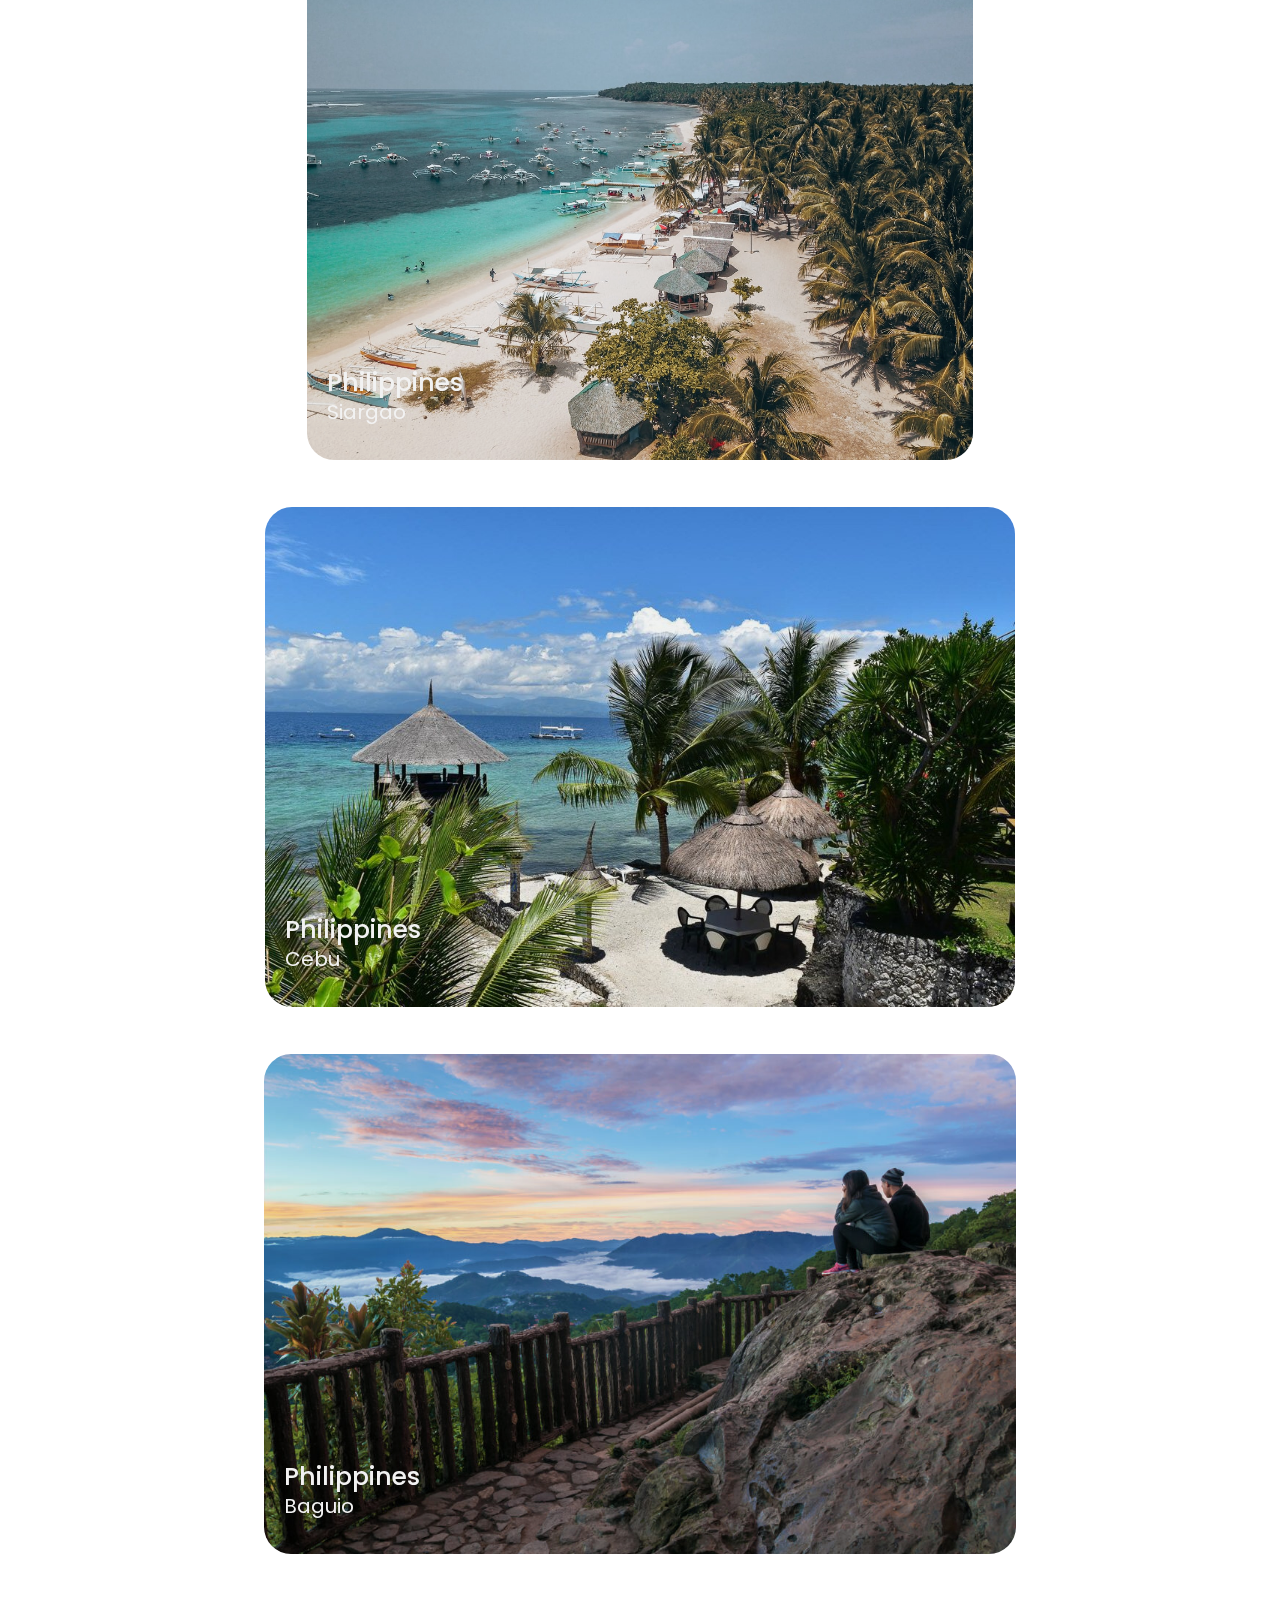
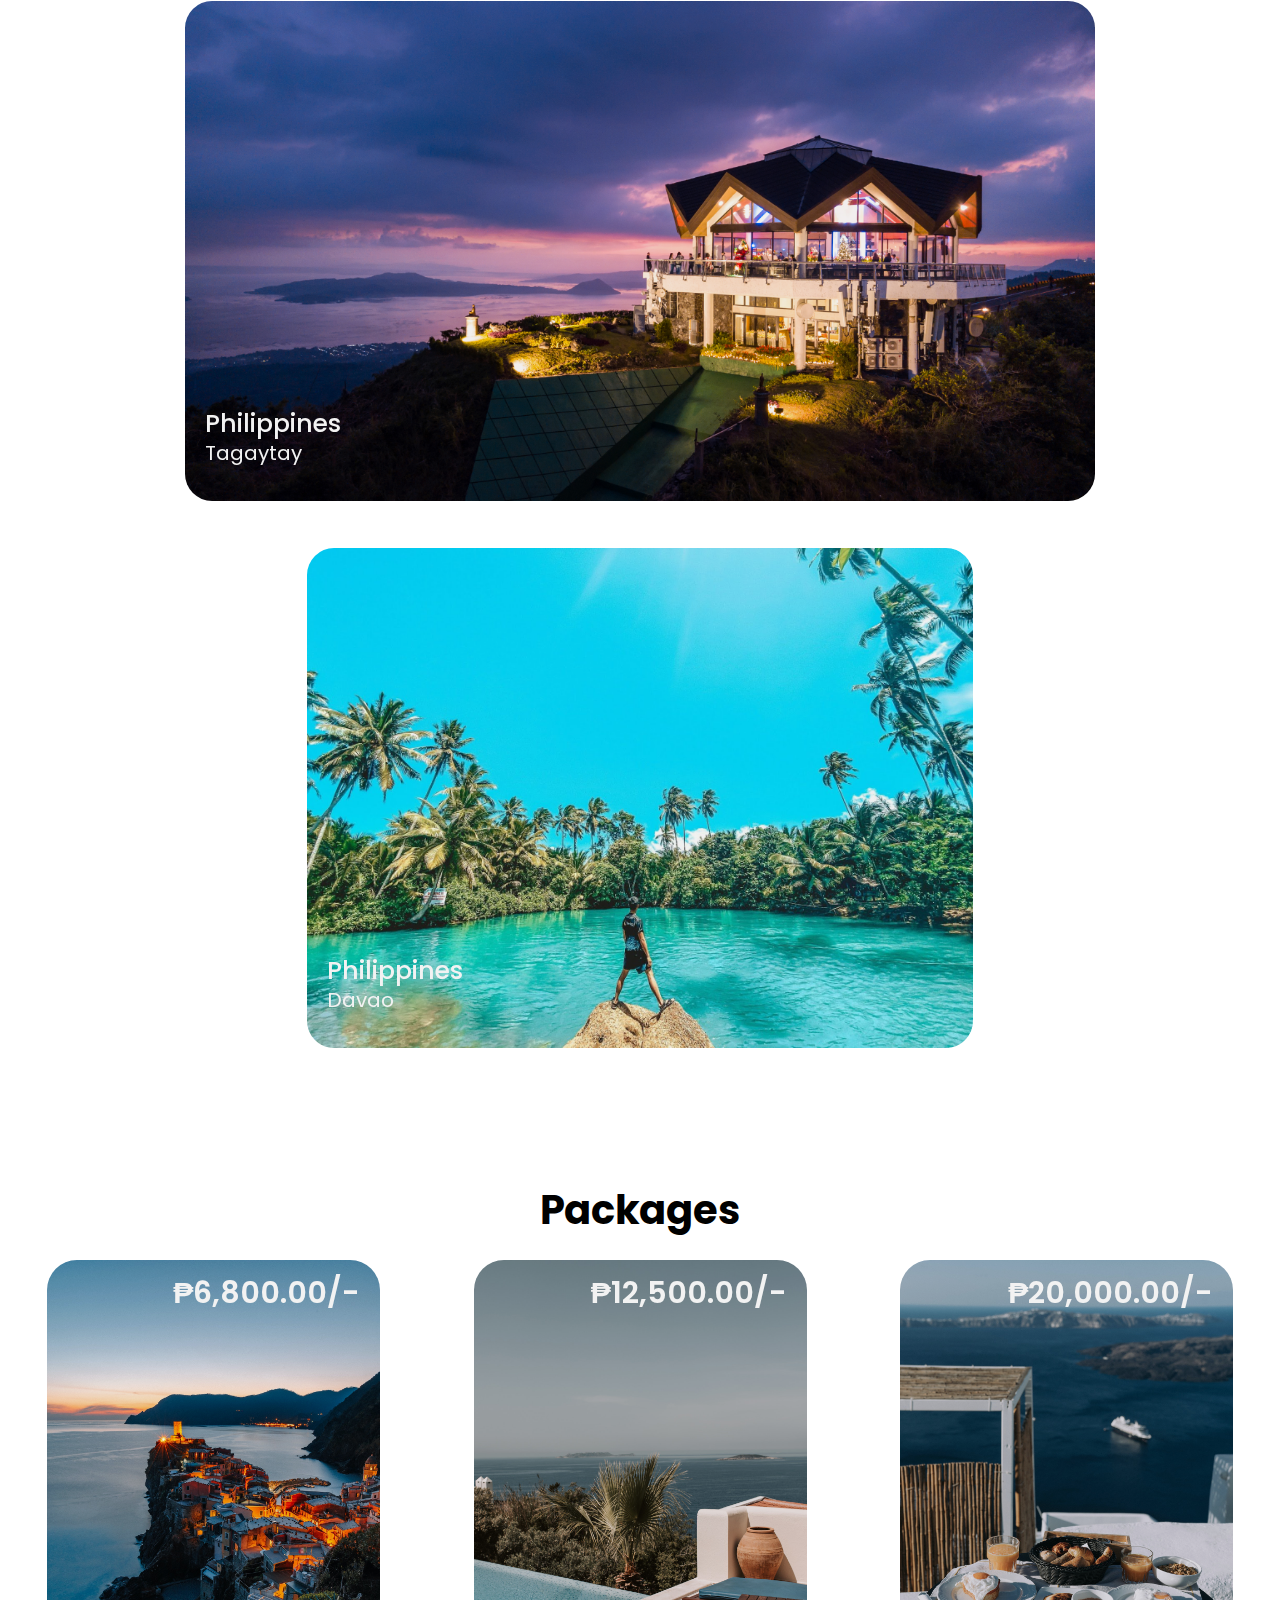
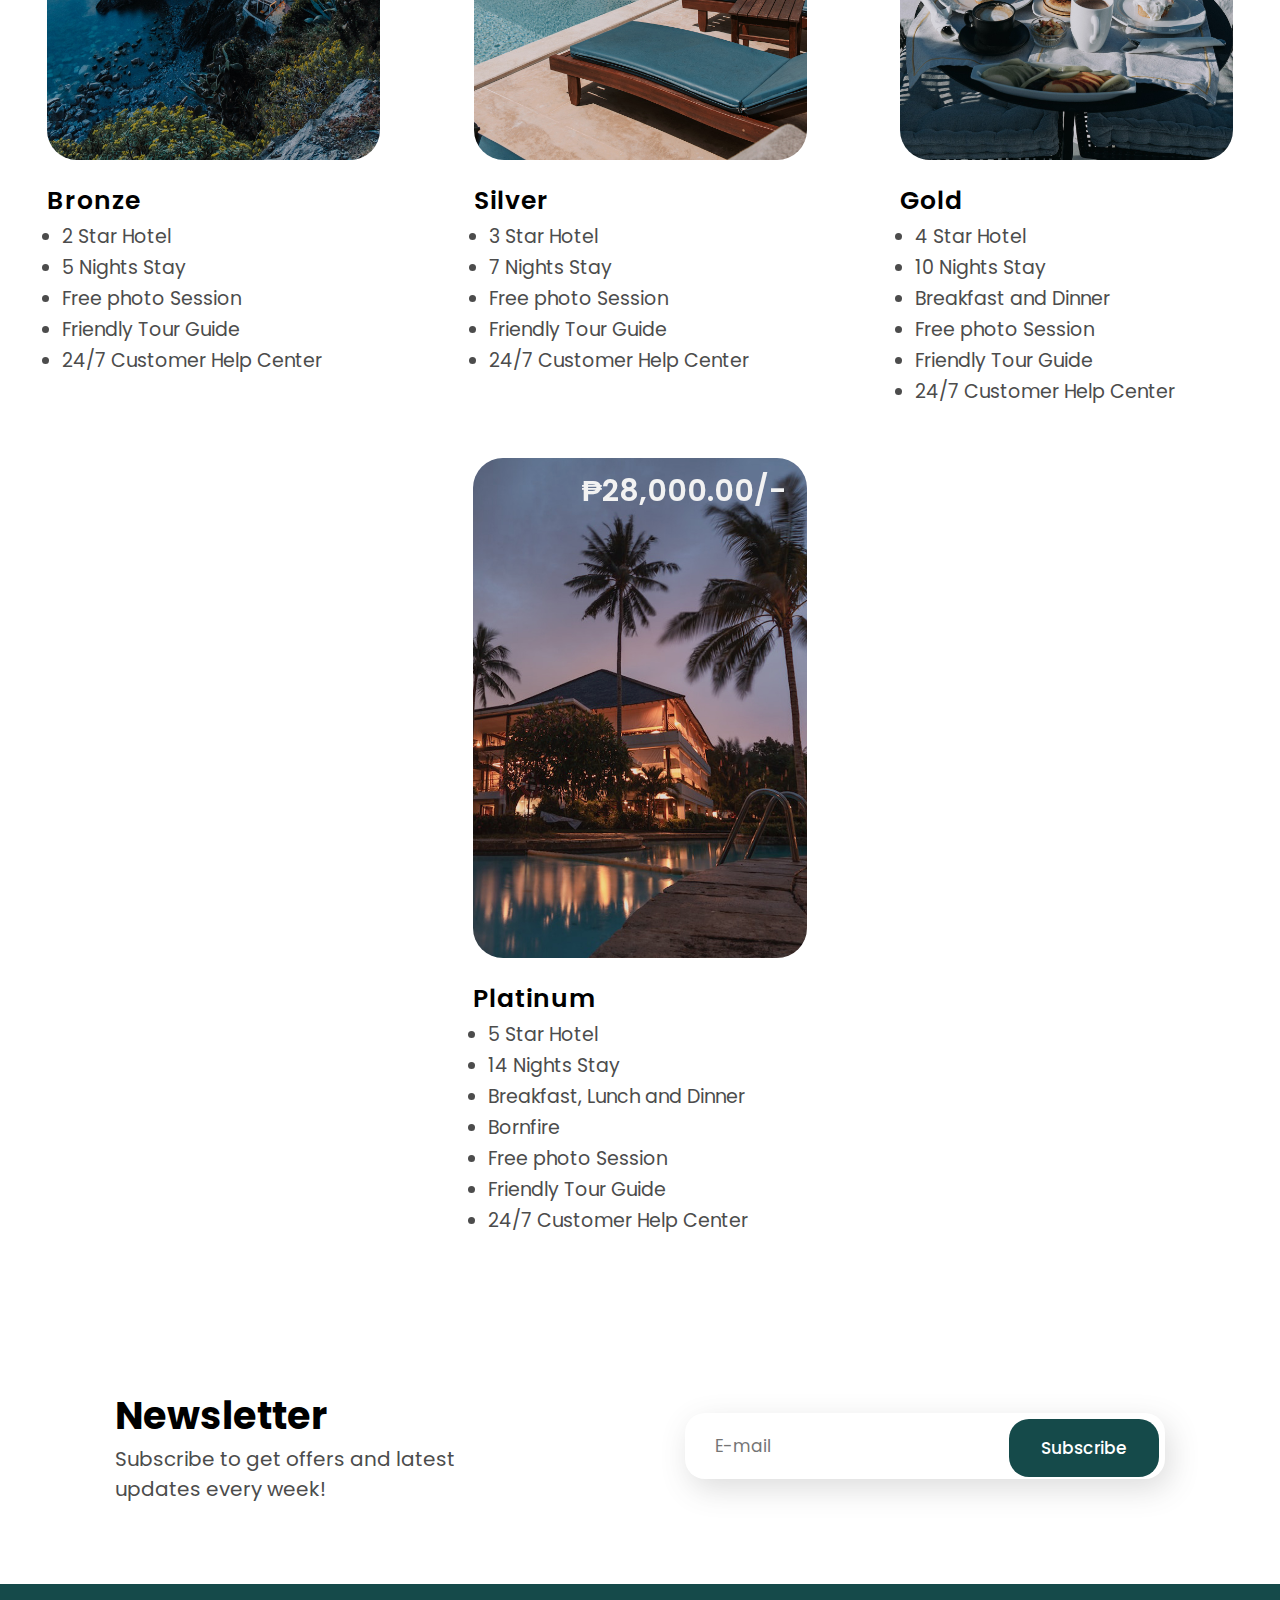
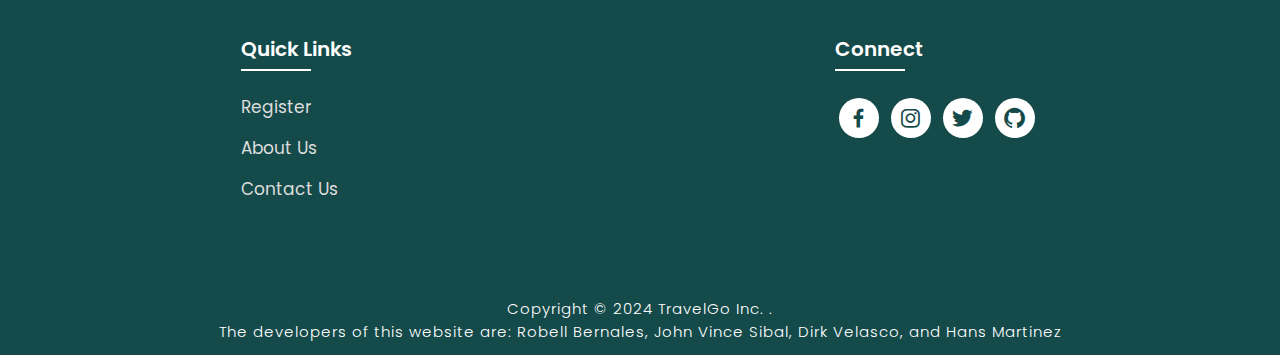
==== commit c3ae8875: "site" ====
--- a/index.html
+++ b/index.html
@@ -19,7 +19,7 @@
 <!-- Background Video & Header -->
 
     <div class="banner">
-        <video src="./files/bgvid.mp4" type="video/mp4" autoplay muted loop></video>
+        <video src="./files/bg.mp4" type="video/mp4" autoplay muted loop></video>
     
     <!-- Header -->
 
@@ -40,7 +40,7 @@
  
         <div class="title">
             <h1>TravelGo</h1>
-            <p>Plan your trip with us and travel around the world with the most affordable packages!</p>
+            <p> Organize your travel through our services and explore the globe with cost-effective travel packages.</p>
             <a href="./register.html" class="button">Register Now!</a>
         </div>
         </div>
@@ -100,54 +100,54 @@
 
     <div class="location-content">
         
-        <a href="./locations.html#kashmir" target="_blank"><div class="col-content">
-            <img src="./files/l1.jpg" alt="">
-            <h5>India</h5>
-            <p>Kashmir</p>
+        <a href="./locations.html#Vigan" target="_blank"><div class="col-content">
+            <img src="./files/vigan.jpg" alt="">
+            <h5>Philippines</h5>
+            <p>Vigan</p>
         </div></a>
 
        
 
-        <a href="./locations.html#istanbul" target="_blank"><div class="col-content">
-            <img src="./files/l2.jpg" alt="">
-            <h5>Turkey</h5>
-            <p>Istanbul</p>
-        </div></a>
-
-        <a href="./locations.html#paris" target="_blank"><div class="col-content">
-            <img src="./files/l3.jpg" alt="">
-            <h5>France</h5>
-            <p>Paris</p>
-        </div></a>
-
-        <a href="./locations.html#bali" target="_blank"><div class="col-content">
-            <img src="./files/l4.jpg" alt="">
-            <h5>Indonesia</h5>
-            <p>Bali</p>
-        </div></a>
-
-        <a href="./locations.html#dubai" target="_blank"><div class="col-content">
-            <img src="./files/l5.jpg" alt="">
-            <h5>United Arab Emirates</h5>
-            <p>Dubai</p>
-        </div></a>
-
-        <a href="./locations.html#geneva" target="_blank"><div class="col-content">
-            <img src="./files/l6.jpg" alt="">
-            <h5>Switzerland</h5>
-            <p>Geneva</p>
-        </div></a>
-
-        <a href="./locations.html#port-blair" target="_blank"><div class="col-content">
-            <img src="./files/l7.jpg" alt="">
-            <h5>Andaman & Nicobar</h5>
-            <p>Port Blair</p>
-        </div></a>
-
-        <a href="./locations.html#rome" target="_blank"><div class="col-content">
-            <img src="./files/l8.jpg" alt="">
-            <h5>Italy</h5>
-            <p>Rome</p>
+        <a href="./locations.html#El Nido, Palawan" target="_blank"><div class="col-content">
+            <img src="./files/palawan.jpg" alt="">
+            <h5>Philippines</h5>
+            <p>El Nido, Palawan</p>
+        </div></a>
+
+        <a href="./locations.html#Boracay" target="_blank"><div class="col-content">
+            <img src="./files/boracay.jpg" alt="">
+            <h5>Philippines</h5>
+            <p>Boracay</p>
+        </div></a>
+
+        <a href="./locations.html#Siargao" target="_blank"><div class="col-content">
+            <img src="./files/siargao.jpg" alt   ="">
+            <h5>Philippines</h5>
+            <p>Siargao</p>
+        </div></a>
+
+        <a href="./locations.html#Cebu" target="_blank"><div class="col-content">
+            <img src="./files/cebu.jpg" alt="">
+            <h5>Philippines</h5>
+            <p>Cebu</p>
+        </div></a>
+
+        <a href="./locations.html#Baguio" target="_blank"><div class="col-content">
+            <img src="./files/baguio.jpg" alt="">
+            <h5>Philippines</h5>
+            <p>Baguio</p>
+        </div></a>
+
+        <a href="./locations.html#Tagaytay" target="_blank"><div class="col-content">
+            <img src="./files/tagaytay.jpg" alt="">
+            <h5>Philippines</h5>
+            <p>Tagaytay</p>
+        </div></a>
+
+        <a href="./locations.html#Davao" target="_blank"><div class="col-content">
+            <img src="./files/davao.jpg" alt="">
+            <h5>Philippines</h5>
+            <p>Davao</p>
         </div></a>
 
     </div>
@@ -284,13 +284,10 @@
             <div class="footlinks">
                 <h4>Connect</h4>
                 <div class="social">
-                    <a href="https://www.facebook.com/mohd.rahil.blogger" target="_blank"><i class='bx bxl-facebook'></i></a>
-                    <a href="https://www.instagram.com/mohdrahil101" target="_blank"><i class='bx bxl-instagram' ></i></a>
-                    <a href="https://www.twitter.com/mohdrahil101" target="_blank"><i class='bx bxl-twitter' ></i></a>
-                    <a href="https://www.linkedin.com/in/mohdrahil101" target="_blank"><i class='bx bxl-linkedin' ></i></a>
-                    <a href="https://www.youtube.com/techdollarz" target="_blank"><i class='bx bxl-youtube' ></i></a>
-                    <a href="https://www.mohdrahil.wordpress.com" target="_blank"><i class='bx bxl-wordpress' ></i></a>
-                    <a href="https://www.github.com/mohdrahil101" target="_blank"><i class='bx bxl-github'></i></a>
+                    <a href="https://www.facebook.com/Velasco.dirk.7" target="_blank"><i class='bx bxl-facebook'></i></a>
+                    <a href="https://www.instagram.com/vincetupaz21" target="_blank"><i class='bx bxl-instagram' ></i></a>
+                    <a href="https://twitter.com/raldemm" target="_blank"><i class='bx bxl-twitter' ></i></a>
+                    <a href="https://github.com/hansuuu" target="_blank"><i class='bx bxl-github'></i></a>
                 </div>
             </div>
             
